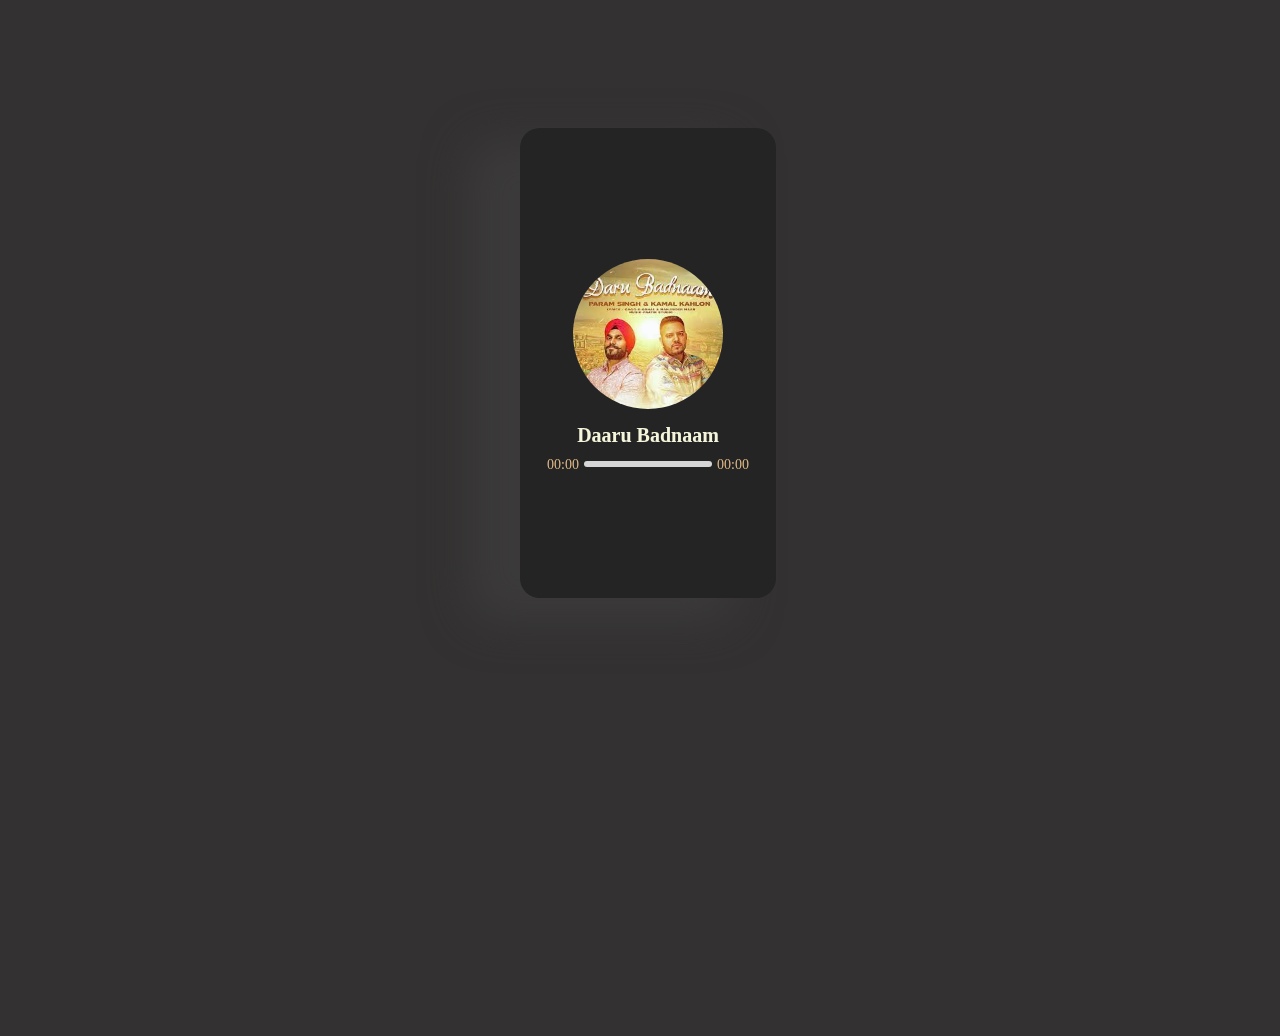
==== music player/index.html @ f6e01297 "added project music player" ====
<!DOCTYPE html>
<html lang="en">

<head>
    <meta charset="UTF-8">
    <meta http-equiv="X-UA-Compatible" content="IE=edge">
    <meta name="viewport" content="width=device-width, initial-scale=1.0">
    <link rel="stylesheet" href="audio.css">
    <link rel="stylesheet" href="https://cdnjs.cloudflare.com/ajax/libs/font-awesome/5.15.3/css/all.min.css"
        integrity="sha512-iBBXm8fW90+nuLcSKlbmrPcLa0OT92xO1BIsZ+ywDWZCvqsWgccV3gFoRBv0z+8dLJgyAHIhR35VZc2oM/gI1w=="
        crossorigin="anonymous" referrerpolicy="no-referrer" />
    <link rel="preconnect" href="https://fonts.gstatic.com">
    <link href="https://fonts.googleapis.com/css2?family=Poppins:ital,wght@1,200&display=swap" rel="stylesheet">
    <title>Document</title>
</head>

<body>
    <div class="wrapper">
        <div class="container">
            <!---music image-->
            <div class="cover">
                <img src="" id="cover" alt="">
                <span id="name"></span>
            </div>

            <!---time and progress bar-->
            <div class="wrap">
                <span id="cur">00:00</span>
                <div id="progress-bar">
                    <div id="progressed"></div>
                </div>
                <span id="dura">00:00</span>
            </div>

            <!---music-->
            <div class="player">
                <audio id="music" src="" type="audio/mpeg"> </audio>
            </div>

            <!---music controls buttons-->
            <div class="controls">
                <button id="prev" class="fas fa-backward"></button>
                <button id="play" class="fas fa-play"></button>
                <button id="pause" class="fas fa-pause"></button>
                <button id="next" class="fas fa-forward"></button>
            </div>

            <!---stop and list for music-->
            <div class="stop">
                <button id="stop" class="fas fa-stop"></button>
                <button id="musiclist" class="fas fa-list"></button>
            </div>
            <div id="listholder">
            </div>


        </div>
    </div>

    <script src="script\audio.js"> </script>
    <script src="script\list.js"> </script>
</body>

</html>
---- music player/audio.css ----
body{
    background-color:rgb(51, 49, 49) ;
    background-repeat: no-repeat;
    background-size: cover;
    backdrop-filter: blur(10px);
    min-height: 100vh;
    width: 100%;
    
  
}

.container{
    display: flex;
    flex-direction: column;
    background-color: rgb(36, 36, 36);
    margin:10% 40%;
    
    height:50vh;
    padding-top: 20px;
    justify-content: center;
    border-radius: 20px;
    text-align: center;
    box-shadow: -46px 18px 44px 6px rgba(63, 62, 62, 0.75);
    
    }
.cover{
    display: flex;
    flex-direction: column;
    justify-content: center;
    align-items: center;
    margin-bottom: 10px;
}
.cover img{
    width: 150px;
    height: 150px;
    border-radius: 100%;
    
    padding: 10px;
}
.cover span{
    margin-top: 5px;
 font-size: 20px;
 text-transform: capitalize;
 font-weight: bold;
 color: beige;


}
.wrap{
    display: flex;
    justify-content: center;
}
#progress-bar{
    position: relative;
    width:50%;
    background-color:rgb(214, 214, 214);
    height: 6px;
    margin-top: 4px;
 border-radius: 5px;
 
    }
#progressed{
    position: absolute;
    max-width: 100%;
    height: 6px;
    margin:0px 2px;
    transition: all 1s;
    display: none;
    border-radius: 5px;
    background-color: rgb(2, 255, 171);
   
}
.wrap span{
    display: inline-block;
    font-size:14px;
    margin: 0 5px;
    color:burlywood
}
.player
{
    display: flex;
    flex-direction: row;
    justify-content: center;
    align-items: center;
}
.controls{
    display: flex;
    flex-direction: row;
    justify-content: space-evenly;
}
#next,#prev{
    margin:0px 20px;
}

#pause,#stop{
    display: none;
}
button{
    background-color: transparent;
    border: none;
    font-size: 28px;
    color: beige;
}
#musiclist,#stop{
    font-size:20px;
    margin-top: 10px;
}
.stop{
    display: flex;
    margin-top: 10px;
    justify-content: center;
    text-align: center;
}
#listholder{
    display: none;
}
.list{
    display: flex;
    flex-direction: row;
}
.list img{
    height:40px;
    width:40px;
}
.list audio{
    height:40px;
color: antiquewhite;
}
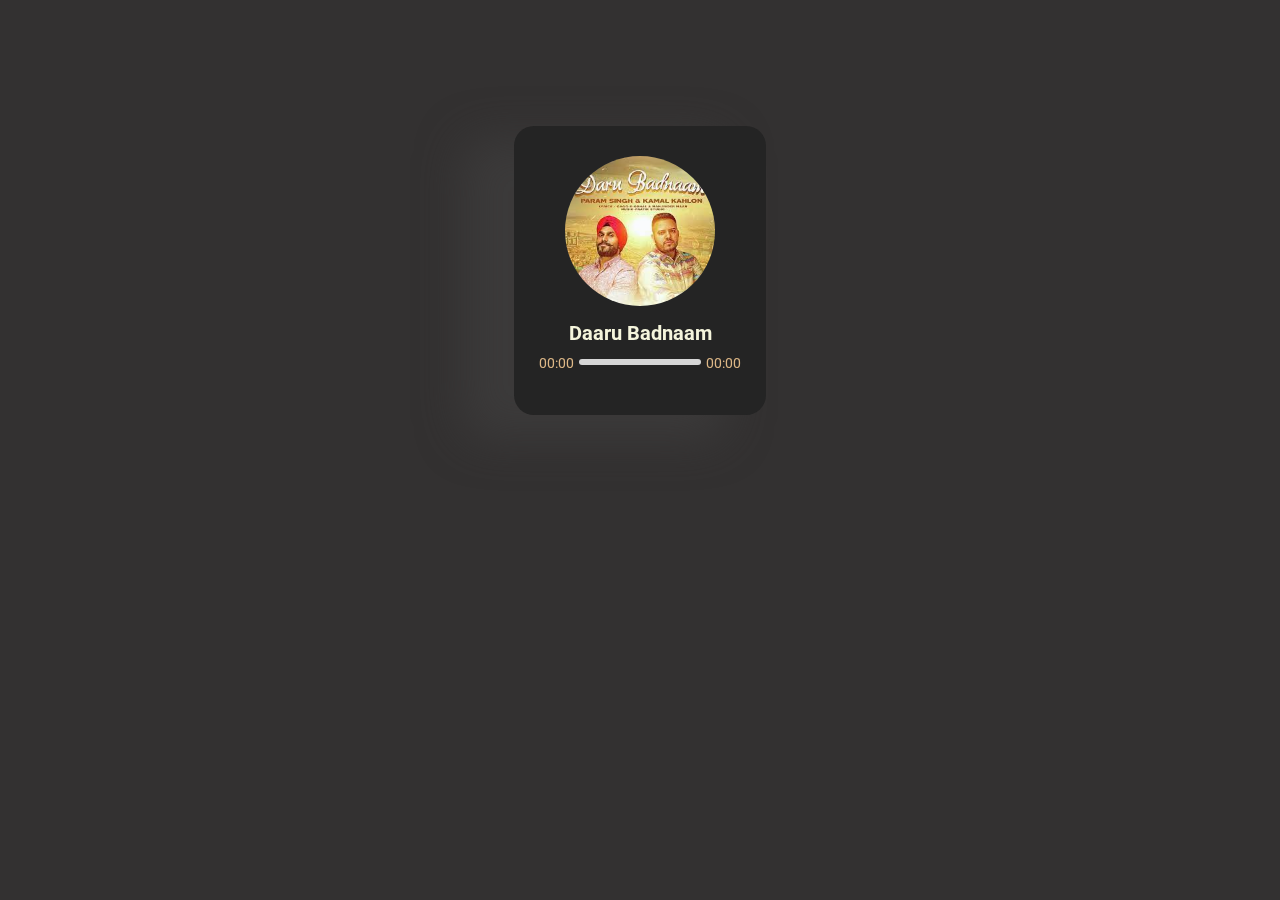
==== commit b342ce21: "added music list" ====
--- a/music player/index.html
+++ b/music player/index.html
@@ -5,56 +5,66 @@
     <meta charset="UTF-8">
     <meta http-equiv="X-UA-Compatible" content="IE=edge">
     <meta name="viewport" content="width=device-width, initial-scale=1.0">
+    <link rel="preconnect" href="https://fonts.gstatic.com">
+    <link href="https://fonts.googleapis.com/css2?family=Roboto&display=swap" rel="stylesheet">
     <link rel="stylesheet" href="audio.css">
     <link rel="stylesheet" href="https://cdnjs.cloudflare.com/ajax/libs/font-awesome/5.15.3/css/all.min.css"
         integrity="sha512-iBBXm8fW90+nuLcSKlbmrPcLa0OT92xO1BIsZ+ywDWZCvqsWgccV3gFoRBv0z+8dLJgyAHIhR35VZc2oM/gI1w=="
         crossorigin="anonymous" referrerpolicy="no-referrer" />
-    <link rel="preconnect" href="https://fonts.gstatic.com">
-    <link href="https://fonts.googleapis.com/css2?family=Poppins:ital,wght@1,200&display=swap" rel="stylesheet">
-    <title>Document</title>
+    <link rel="icon" href="images\icon.jpg" type="image">
+    <title>music player</title>
 </head>
 
 <body>
-    <div class="wrapper">
+    <div id="wrapper">
+
+
         <div class="container">
-            <!---music image-->
-            <div class="cover">
-                <img src="" id="cover" alt="">
-                <span id="name"></span>
+            <div id="listholder">
+
+                <!--playlist-->
             </div>
 
-            <!---time and progress bar-->
-            <div class="wrap">
-                <span id="cur">00:00</span>
-                <div id="progress-bar">
-                    <div id="progressed"></div>
+            <div class="musicplayer">
+                <!---music image-->
+                <div class="cover">
+                    <img src="" id="cover" alt="">
+                    <span id="name"></span>
                 </div>
-                <span id="dura">00:00</span>
-            </div>
 
-            <!---music-->
-            <div class="player">
-                <audio id="music" src="" type="audio/mpeg"> </audio>
-            </div>
+                <!---time and progress bar-->
+                <div class="wrap">
+                    <span id="cur">00:00</span>
+                    <div id="progress-bar">
+                        <div id="progressed"></div>
+                    </div>
+                    <span id="dura">00:00</span>
+                </div>
 
-            <!---music controls buttons-->
-            <div class="controls">
-                <button id="prev" class="fas fa-backward"></button>
-                <button id="play" class="fas fa-play"></button>
-                <button id="pause" class="fas fa-pause"></button>
-                <button id="next" class="fas fa-forward"></button>
-            </div>
+                <!---music-->
+                <div class="player">
+                    <audio id="music" src="" type="audio/mpeg" autoplay> </audio>
+                </div>
 
-            <!---stop and list for music-->
-            <div class="stop">
-                <button id="stop" class="fas fa-stop"></button>
-                <button id="musiclist" class="fas fa-list"></button>
-            </div>
-            <div id="listholder">
+                <!---music controls buttons-->
+                <div class="controls">
+                    <button id="prev" class="fas fa-backward"></button>
+                    <button id="play" class="fas fa-play"></button>
+                    <button id="pause" class="fas fa-pause"></button>
+                    <button id="next" class="fas fa-forward"></button>
+                </div>
+
+                <!---stop and list for music-->
+                <div class="stop">
+                    <button id="stop" class="fas fa-stop"></button>
+                    <button id="musiclist" class="fas fa-list"></button>
+                </div>
             </div>
 
 
+            <!--playlist container-->
         </div>
+
     </div>
 
     <script src="script\audio.js"> </script>
--- a/music player/audio.css
+++ b/music player/audio.css
@@ -1,27 +1,24 @@
+
 body{
     background-color:rgb(51, 49, 49) ;
     background-repeat: no-repeat;
     background-size: cover;
     backdrop-filter: blur(10px);
-    min-height: 100vh;
-    width: 100%;
+    font-family: 'Roboto', sans-serif;
+    }
     
-  
-}
 
 .container{
     display: flex;
     flex-direction: column;
     background-color: rgb(36, 36, 36);
     margin:10% 40%;
-    
-    height:50vh;
-    padding-top: 20px;
+    height:auto;
+    padding: 20px 5px;
     justify-content: center;
     border-radius: 20px;
     text-align: center;
     box-shadow: -46px 18px 44px 6px rgba(63, 62, 62, 0.75);
-    
     }
 .cover{
     display: flex;
@@ -95,12 +92,17 @@
 #pause,#stop{
     display: none;
 }
+#pause{
+    color:rgb(2, 255, 171)
+}
 button{
     background-color: transparent;
     border: none;
     font-size: 28px;
     color: beige;
+    transition: width 2s;
 }
+
 #musiclist,#stop{
     font-size:20px;
     margin-top: 10px;
@@ -111,18 +113,29 @@
     justify-content: center;
     text-align: center;
 }
+
 #listholder{
     display: none;
 }
 .list{
     display: flex;
     flex-direction: row;
+    background-color: aqua;
+    margin-bottom: 2px;
+    justify-items: center;
+    align-items: center;
+    text-align: center;
 }
 .list img{
     height:40px;
     width:40px;
+    margin:5px 10px;
+    border-radius: 50%;
 }
-.list audio{
-    height:40px;
-color: antiquewhite;
-}+.names{
+    font-size: 18px;
+    color: antiquewhite;
+    text-transform: capitalize;
+    margin-left: 10px;
+    text-align: center;
+}
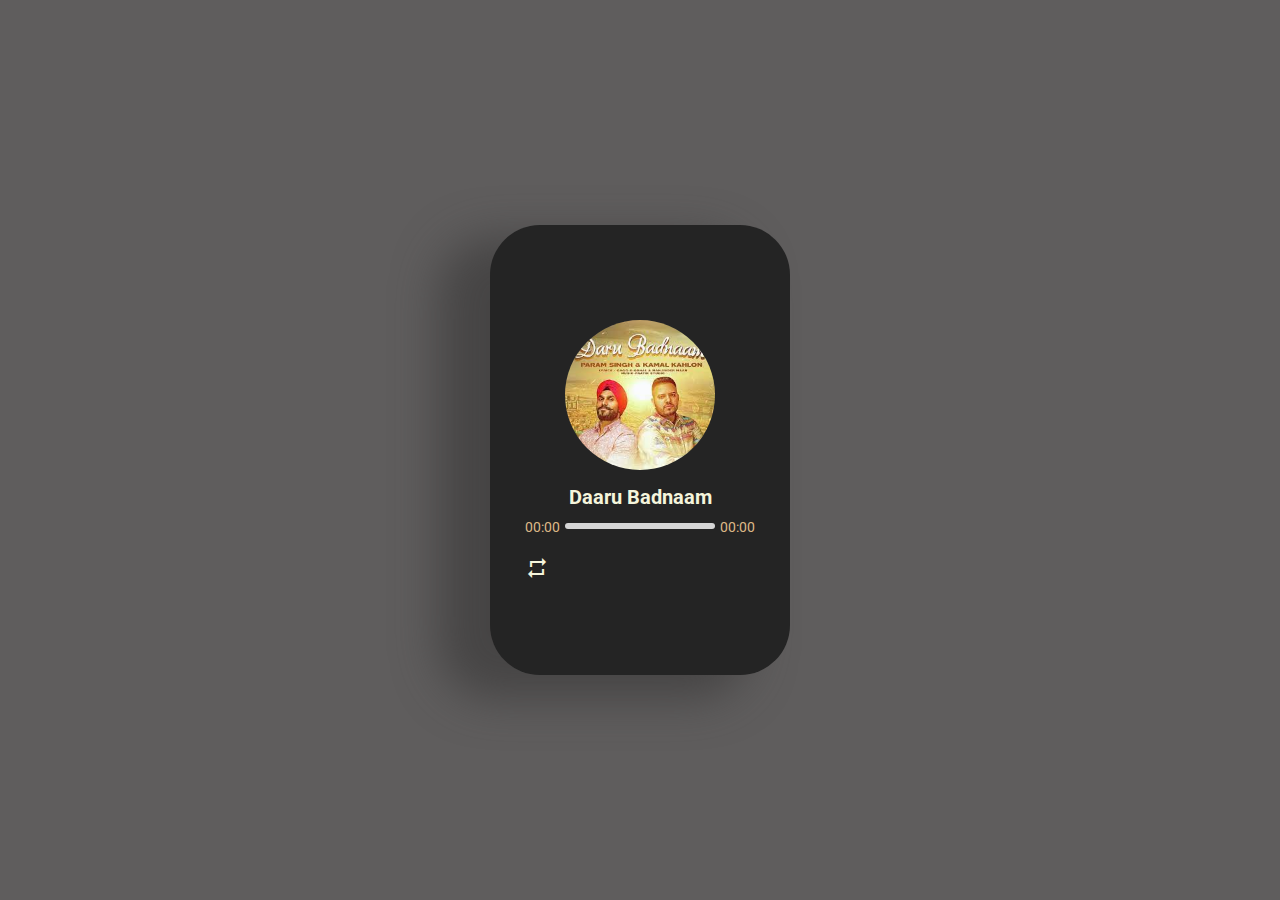
==== commit fc3fed3e: "added player functionality" ====
--- a/music player/index.html
+++ b/music player/index.html
@@ -7,11 +7,12 @@
     <meta name="viewport" content="width=device-width, initial-scale=1.0">
     <link rel="preconnect" href="https://fonts.gstatic.com">
     <link href="https://fonts.googleapis.com/css2?family=Roboto&display=swap" rel="stylesheet">
-    <link rel="stylesheet" href="audio.css">
+    <link rel="stylesheet" href="skins/dark.css">
     <link rel="stylesheet" href="https://cdnjs.cloudflare.com/ajax/libs/font-awesome/5.15.3/css/all.min.css"
         integrity="sha512-iBBXm8fW90+nuLcSKlbmrPcLa0OT92xO1BIsZ+ywDWZCvqsWgccV3gFoRBv0z+8dLJgyAHIhR35VZc2oM/gI1w=="
         crossorigin="anonymous" referrerpolicy="no-referrer" />
-    <link rel="icon" href="images\icon.jpg" type="image">
+    <link rel="icon" href="images/icon.jpg" type="image">
+    <link href="https://fonts.googleapis.com/icon?family=Material+Icons" rel="stylesheet">
     <title>music player</title>
 </head>
 
@@ -24,18 +25,18 @@
 
                 <!--playlist-->
             </div>
-
             <div class="musicplayer">
-                <!---music image-->
+                <!---music info-->
                 <div class="cover">
                     <img src="" id="cover" alt="">
                     <span id="name"></span>
                 </div>
 
                 <!---time and progress bar-->
-                <div class="wrap">
+                <div class="timer">
                     <span id="cur">00:00</span>
                     <div id="progress-bar">
+
                         <div id="progressed"></div>
                     </div>
                     <span id="dura">00:00</span>
@@ -48,16 +49,18 @@
 
                 <!---music controls buttons-->
                 <div class="controls">
+                    <button id="repeat" class="material-icons">repeat</button>
                     <button id="prev" class="fas fa-backward"></button>
                     <button id="play" class="fas fa-play"></button>
                     <button id="pause" class="fas fa-pause"></button>
                     <button id="next" class="fas fa-forward"></button>
+                    <button id="musiclist" class="fas fa-list"></button>
                 </div>
 
                 <!---stop and list for music-->
-                <div class="stop">
+                <div class="controls2">
+
                     <button id="stop" class="fas fa-stop"></button>
-                    <button id="musiclist" class="fas fa-list"></button>
                 </div>
             </div>
 
--- a/music player/skins/dark.css
+++ b/music player/skins/dark.css
@@ -0,0 +1,195 @@
+
+body{
+    background-color:rgb(95, 93, 93) ;
+    font-family: 'Roboto', sans-serif;
+    margin: 0;
+    padding: 0;
+}
+ #wrapper
+{
+    height: 100vh;
+    display: flex;
+    align-items: center;
+    justify-content: center;
+}
+
+.container{
+    display: flex;
+    align-items: center;
+    justify-content: center;
+    flex-direction: row;
+    background-color: rgb(155, 155, 155);
+    width: auto;
+    height:50vh;
+    border-radius: 50px;
+    text-align: center;
+    background-color: rgb(36, 36, 36);
+     box-shadow: -46px 18px 44px 6px rgba(63, 62, 62, 0.75);
+}
+.cover{
+    display: flex;
+    flex-direction: column;
+    justify-content: center;
+    align-items: center;
+    margin-bottom: 10px;
+}
+.cover img{
+    width: 150px;
+    height: 150px;
+    border-radius: 100%;
+    
+    padding: 10px;
+}
+.cover span{
+    margin-top: 5px;
+ font-size: 20px;
+ text-transform: capitalize;
+ font-weight: bold;
+ color: beige;
+
+
+}
+.timer{
+    display: flex;
+    justify-content: center;
+}
+#progress-bar{
+    position: relative;
+    width:50%;
+    background-color:rgb(214, 214, 214);
+    height: 6px;
+    margin-top: 4px;
+ border-radius: 5px;
+ 
+    }
+#progressed{
+    position: absolute;
+    max-width: 100%;
+    height: 6px;
+    margin:0px 2px;
+    transition: all .10s;
+    display: none;
+    border-radius: 5px;
+    background-color: rgb(2, 255, 171);
+   
+}
+.timer span{
+    display: inline-block;
+    font-size:14px;
+    margin: 0 5px;
+    color:burlywood
+}
+.player
+{
+    display: flex;
+    flex-direction: row;
+    justify-content: center;
+    align-items: center;
+    padding: 5px 100px;
+    margin: 5px 50px;
+}
+.controls{
+    display: flex;
+    flex-direction: row;
+    justify-content: space-evenly;
+}
+#next,#prev{
+    margin:0px 20px;
+}
+
+#pause,#stop{
+    display: none;
+}
+#pause{
+    color:rgb(2, 255, 171)
+}
+button{
+    background-color: transparent;
+    border: none;
+    font-size: 28px;
+    color: beige;
+    transition: width 2s;
+}
+
+#musiclist
+{
+    margin-left: -20px;
+    font-size: 24px;
+}
+#repeat{
+    margin-right: -20px;
+}
+.controls2{
+    display: flex;
+    justify-content: space-around;
+    margin-top: 10px;
+text-align: center;
+}
+
+#listholder{
+    display: none;
+    border-radius: 50px;
+    margin-top: 5px;
+    width: 100%;
+}
+.list{
+    display: flex;
+    flex-direction: row;
+    margin-bottom: 2px;
+    justify-items: center;
+    align-items: center;
+    text-align: center;
+}
+.list img{
+    height:40px;
+    width:40px;
+    margin:5px 10px;
+    
+}
+.list .names{
+    font-size: 18px;
+    color: antiquewhite;
+    text-transform: capitalize;
+    text-align: center;
+    margin-bottom: 5px;
+}
+.list .names:hover
+{
+    color:rgb(2, 255, 171)
+}
+
+.list-cover-img{
+    display: flex;
+}
+.list-song-details{
+    display: flex;
+    flex-direction: column;
+    align-items: flex-start
+}
+.list-song-details span{
+ color:rgb(255, 205, 144);
+ font-size: 10px;
+}
+
+.singer-time{
+    display: flex;
+    flex-direction:row;
+
+}
+.singer-time .micicon{
+ font-size: 12px;
+color:red;
+}
+.singer-time .singer-name{
+    display: inline-block;
+    margin-top: -2px;
+}
+.singer-time .totaltime{
+    color:rgb(2, 255, 171);
+    margin-left: 20px;
+    text-align: end;
+}
+.border{
+    margin:10px -5px;
+    border-bottom: 2px solid beige;;
+}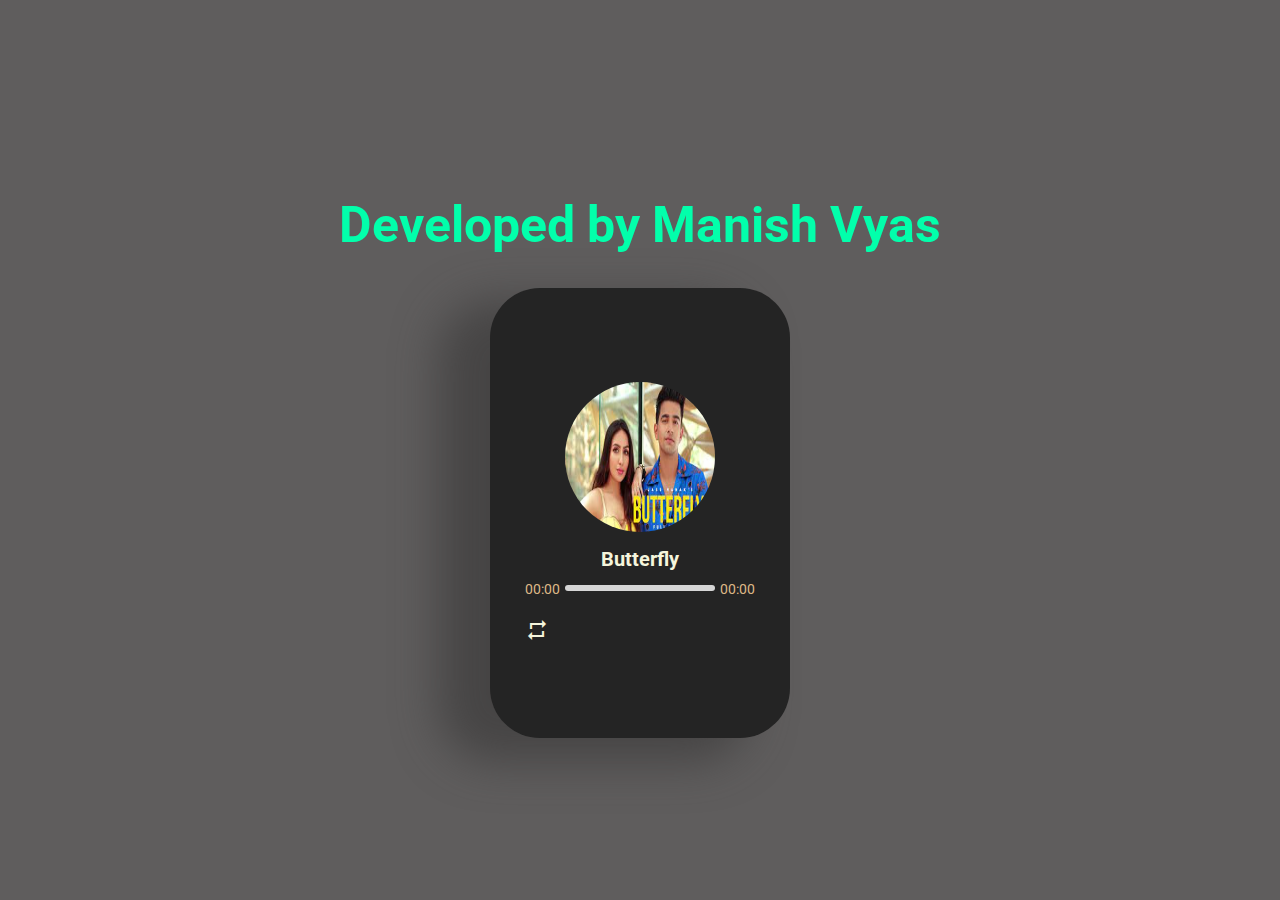
==== commit 5dfb6272: "sorted music names" ====
--- a/music player/index.html
+++ b/music player/index.html
@@ -18,7 +18,9 @@
 
 <body>
     <div id="wrapper">
-
+        <div>
+            <h1>Developed by Manish Vyas</h1>
+        </div>
 
         <div class="container">
             <div id="listholder">
--- a/music player/skins/dark.css
+++ b/music player/skins/dark.css
@@ -9,8 +9,13 @@
 {
     height: 100vh;
     display: flex;
-    align-items: center;
-    justify-content: center;
+    flex-direction: column;
+    align-items: center;
+    justify-content: center;
+}
+h1{
+color:rgb(2, 255, 171);
+font-size:50px;
 }
 
 .container{
@@ -128,17 +133,23 @@
 
 #listholder{
     display: none;
-    border-radius: 50px;
+    
     margin-top: 5px;
+    margin-left: 10px;
+    height: 30vh;
     width: 100%;
+    
+    overflow-y: scroll;
 }
 .list{
     display: flex;
     flex-direction: row;
     margin-bottom: 2px;
+    padding-right: 5px;
     justify-items: center;
     align-items: center;
     text-align: center;
+    border-bottom: 2px solid rgb(95, 93, 93);
 }
 .list img{
     height:40px;
@@ -189,7 +200,28 @@
     margin-left: 20px;
     text-align: end;
 }
-.border{
-    margin:10px -5px;
-    border-bottom: 2px solid beige;;
-}+::-webkit-scrollbar {
+    width: 20px;
+    height: 30vhs;
+  }
+  
+  /* Track */
+  ::-webkit-scrollbar-track {
+    box-shadow: inset 0 0 5px grey; 
+    border-radius: 10px;
+  }
+   
+  /* Handle */
+  ::-webkit-scrollbar-thumb {
+    background: rgb(95, 93, 93); 
+    border-radius: 10px;
+  }
+  
+  /* Handle on hover */
+  ::-webkit-scrollbar-thumb:hover {
+    background: rgb(95, 93, 93); 
+  }
+
+.playing{
+    color:rgb(2, 255, 171);
+  }